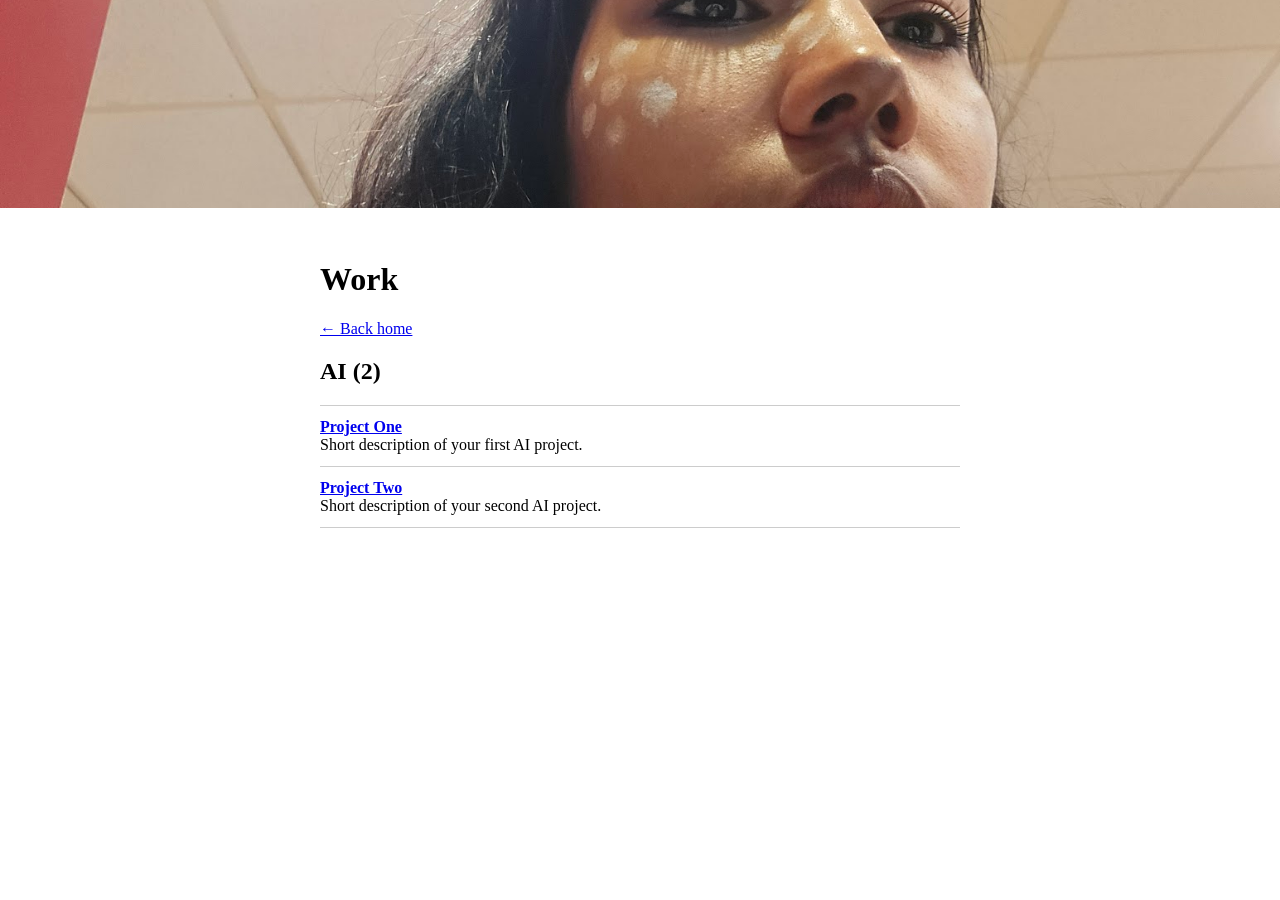
==== work.html @ 89f09817 "work tab, header picture" ====
<!DOCTYPE html>
<html lang="en">
<head>
    <meta charset="UTF-8">
    <meta name="viewport" content="width=device-width, initial-scale=1.0">
    <title>Work — Khushi Gupta</title>
    <link rel="stylesheet" href="styles.css">
</head>

<body>

    <header class="banner" aria-label="Profile header"></header>

    <main class="content">
        <h1>Work</h1>
        <p><a href="index.html">← Back home</a></p>

        <div id="all-work"></div>
    </main>

    <script src="projects.js"></script>
    <script>
        const container = document.getElementById("all-work");

        container.innerHTML = CATEGORIES.map((category) => {
            const projects = PROJECTS.filter((p) => p.category === category);
            const items = projects
                .map(
                    (p) => `
                <li>
                    <a href="${p.link}">${p.title}</a>
                    <br>${p.description}
                </li>`
                )
                .join("");

            return `
            <section>
                <h2>${category} (${projects.length})</h2>
                <ul class="project-list">${items}</ul>
            </section>`;
        }).join("");
    </script>

</body>
</html>
---- styles.css ----
body {
    margin: 0;
}

.banner {
    height: 13rem;
    background-image: url("20251101_005736.jpg");
    background-size: cover;
    background-position: center;
}

.content {
    max-width: 40rem;
    margin: 0 auto;
    padding: 2rem 6rem;
}

/* Work section — edit layout here only */
.work-categories {
    margin-bottom: 1rem;
}

.project-list {
    list-style: none;
    padding: 0;
    border-top: 1px solid #ccc;
}

.project-list li {
    border-bottom: 1px solid #ccc;
    padding: 0.75rem 0;
}

.project-list a {
    font-weight: bold;
}

.see-all {
    display: inline-block;
    margin-top: 1rem;
    padding: 0.5rem 0;
}
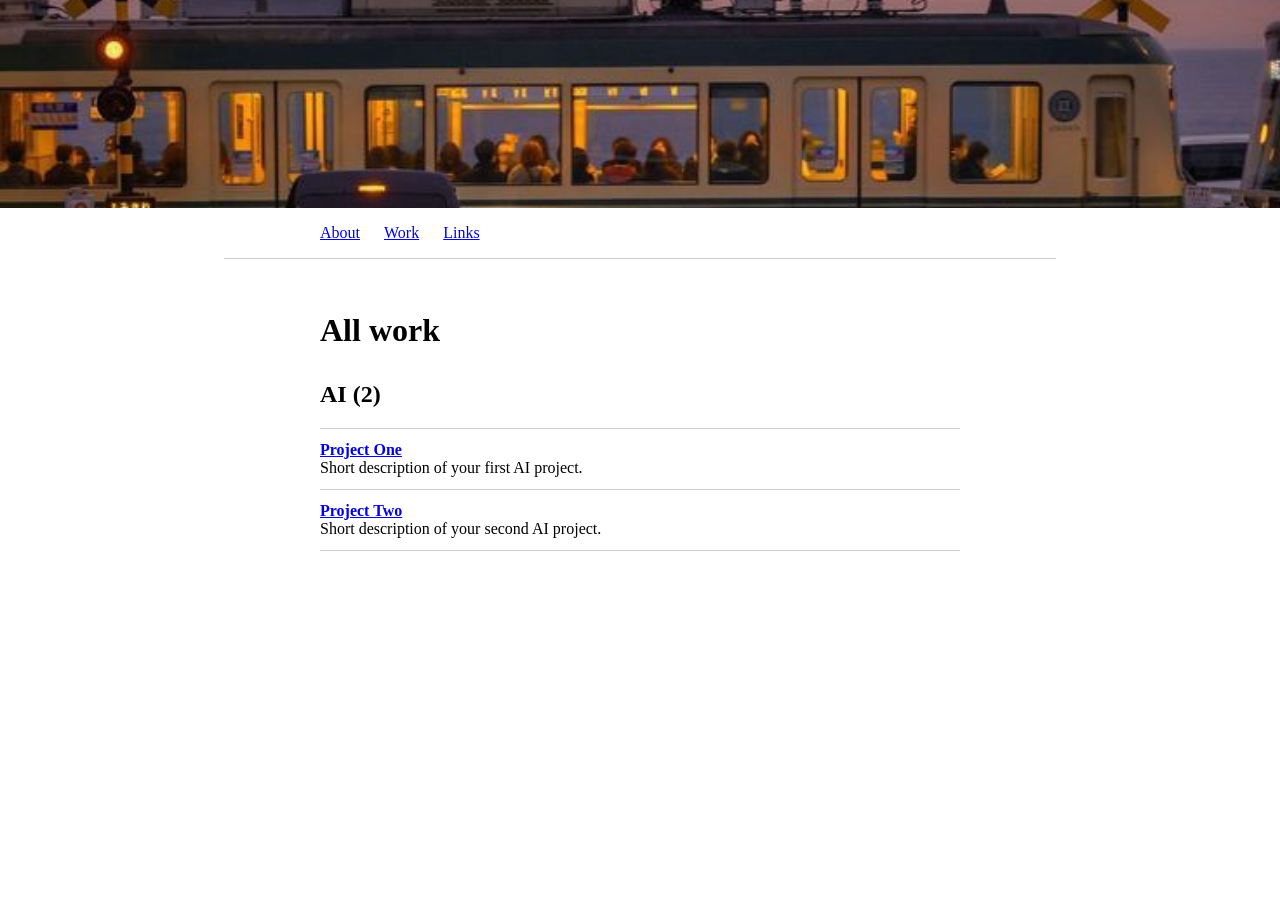
==== commit 456a0db3: "top nav bar" ====
--- a/work.html
+++ b/work.html
@@ -11,15 +11,18 @@
 
     <header class="banner" aria-label="Profile header"></header>
 
+    <nav class="top-nav" id="top-nav" aria-label="Main"></nav>
+
     <main class="content">
-        <h1>Work</h1>
-        <p><a href="index.html">← Back home</a></p>
-
+        <h1>All work</h1>
         <div id="all-work"></div>
     </main>
 
+    <script src="nav.js"></script>
     <script src="projects.js"></script>
     <script>
+        renderNav();
+
         const container = document.getElementById("all-work");
 
         container.innerHTML = CATEGORIES.map((category) => {
--- a/styles.css
+++ b/styles.css
@@ -4,7 +4,7 @@
 
 .banner {
     height: 13rem;
-    background-image: url("20251101_005736.jpg");
+    background-image: url("train.jpeg");
     background-size: cover;
     background-position: center;
 }
@@ -13,6 +13,21 @@
     max-width: 40rem;
     margin: 0 auto;
     padding: 2rem 6rem;
+}
+
+.top-nav {
+    max-width: 40rem;
+    margin: 0 auto;
+    padding: 1rem 6rem;
+    border-bottom: 1px solid #ccc;
+}
+
+.top-nav a {
+    margin-right: 1.5rem;
+}
+
+section {
+    margin-top: 2rem;
 }
 
 /* Work section — edit layout here only */
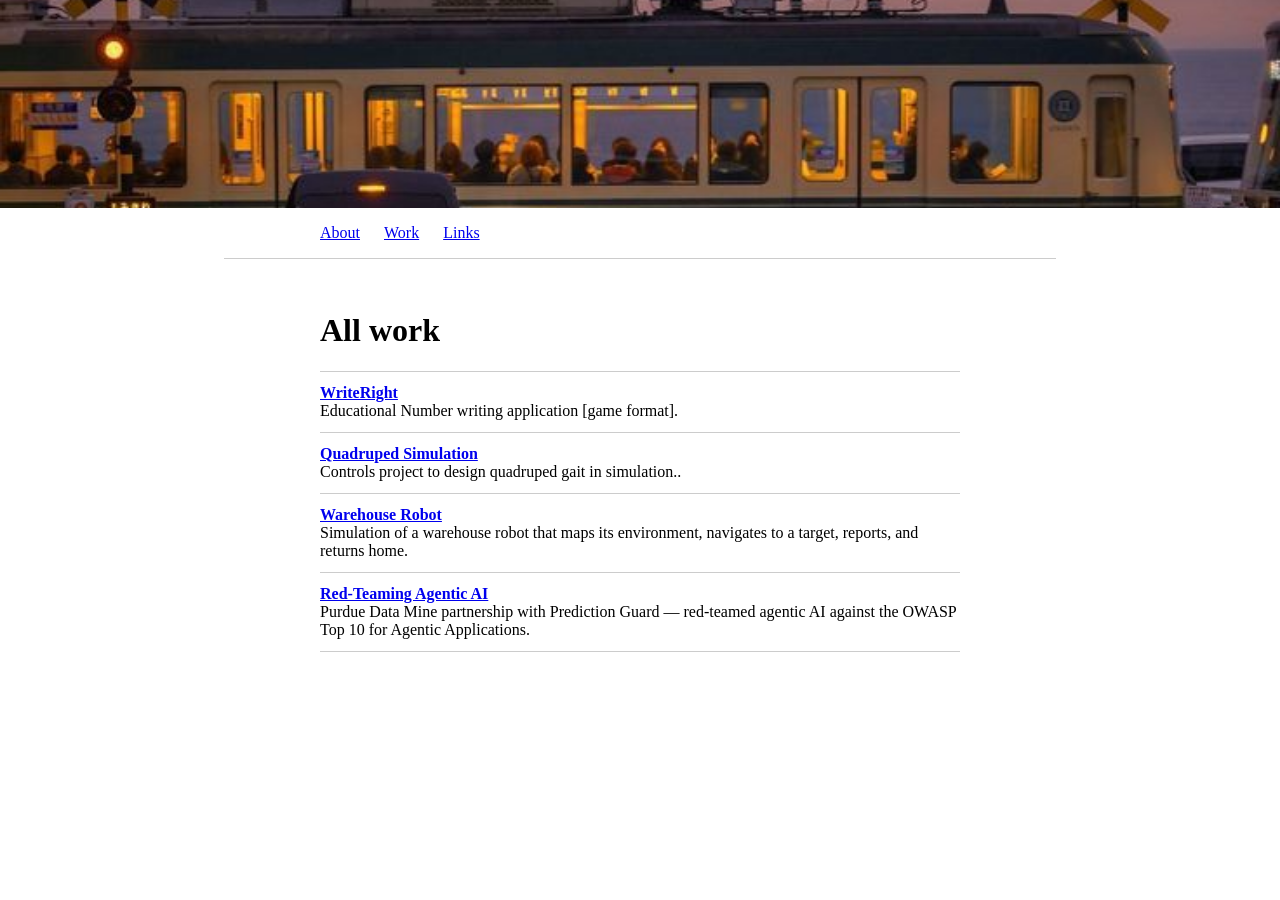
==== commit ca51352f: "Add Warehouse Robot and Prediction Guard projects; remove category labels. Co-authored-by: Cursor <c" ====
--- a/work.html
+++ b/work.html
@@ -15,34 +15,14 @@
 
     <main class="content">
         <h1>All work</h1>
-        <div id="all-work"></div>
+        <ul class="project-list" id="all-projects"></ul>
     </main>
 
     <script src="nav.js"></script>
     <script src="projects.js"></script>
     <script>
         renderNav();
-
-        const container = document.getElementById("all-work");
-
-        container.innerHTML = CATEGORIES.map((category) => {
-            const projects = PROJECTS.filter((p) => p.category === category);
-            const items = projects
-                .map(
-                    (p) => `
-                <li>
-                    <a href="${p.link}">${p.title}</a>
-                    <br>${p.description}
-                </li>`
-                )
-                .join("");
-
-            return `
-            <section>
-                <h2>${category} (${projects.length})</h2>
-                <ul class="project-list">${items}</ul>
-            </section>`;
-        }).join("");
+        renderProjectList("all-projects");
     </script>
 
 </body>
--- a/styles.css
+++ b/styles.css
@@ -31,10 +31,6 @@
 }
 
 /* Work section — edit layout here only */
-.work-categories {
-    margin-bottom: 1rem;
-}
-
 .project-list {
     list-style: none;
     padding: 0;
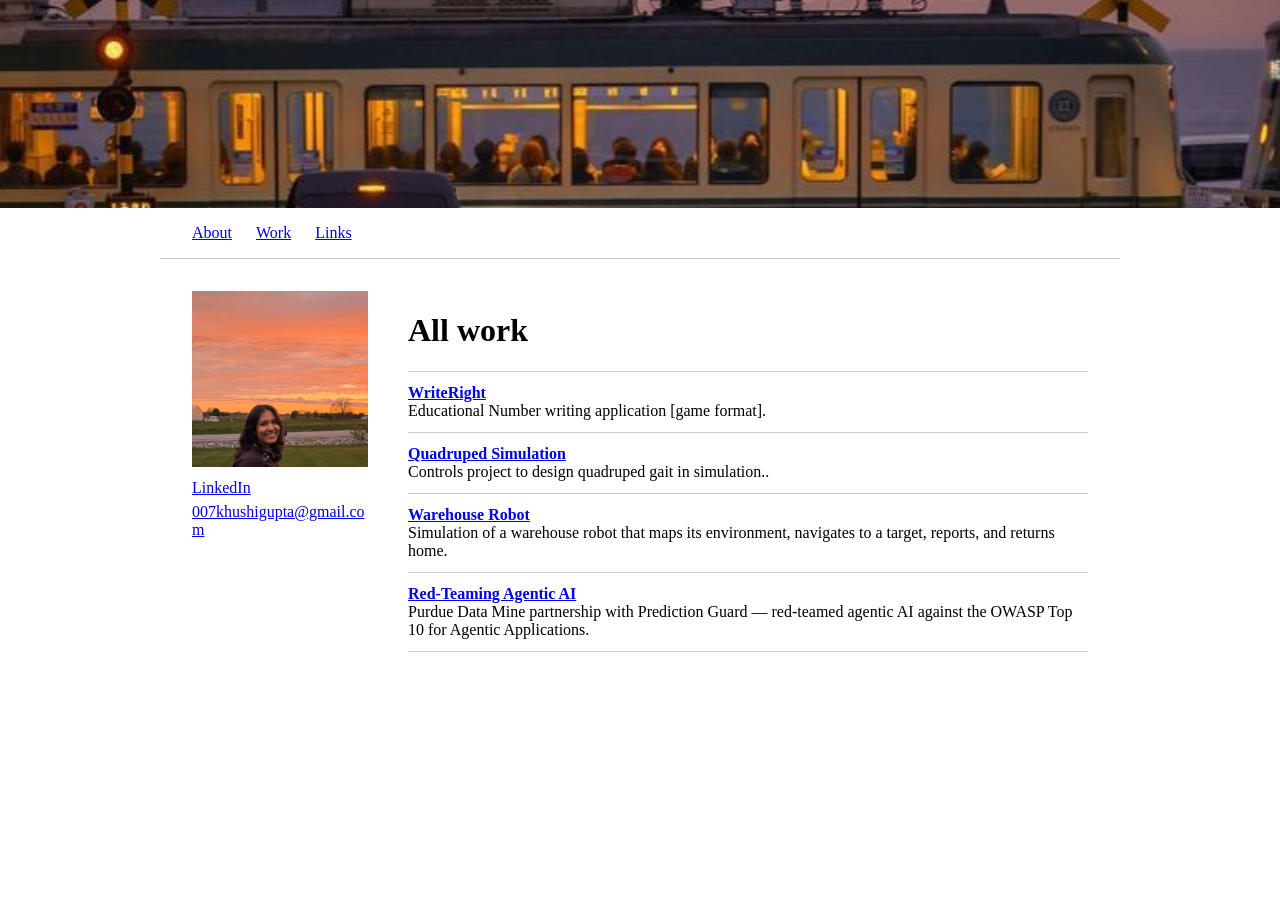
==== commit 19362351: "profile pic" ====
--- a/work.html
+++ b/work.html
@@ -13,10 +13,20 @@
 
     <nav class="top-nav" id="top-nav" aria-label="Main"></nav>
 
-    <main class="content">
-        <h1>All work</h1>
-        <ul class="project-list" id="all-projects"></ul>
-    </main>
+    <div class="page">
+        <aside class="profile" aria-label="Profile">
+            <img class="profile-photo" src="profile.jpeg" alt="Khushi Gupta">
+            <nav class="profile-links">
+                <a href="https://www.linkedin.com/in/khushigpta/">LinkedIn</a>
+                <a href="mailto:007khushigupta@gmail.com">007khushigupta@gmail.com</a>
+            </nav>
+        </aside>
+
+        <main class="content">
+            <h1>All work</h1>
+            <ul class="project-list" id="all-projects"></ul>
+        </main>
+    </div>
 
     <script src="nav.js"></script>
     <script src="projects.js"></script>
--- a/styles.css
+++ b/styles.css
@@ -9,21 +9,52 @@
     background-position: center;
 }
 
-.content {
-    max-width: 40rem;
+.top-nav {
+    max-width: 56rem;
     margin: 0 auto;
-    padding: 2rem 6rem;
-}
-
-.top-nav {
-    max-width: 40rem;
-    margin: 0 auto;
-    padding: 1rem 6rem;
+    padding: 1rem 2rem;
     border-bottom: 1px solid #ccc;
 }
 
 .top-nav a {
     margin-right: 1.5rem;
+}
+
+.page {
+    display: grid;
+    grid-template-columns: 11rem 1fr;
+    gap: 2.5rem;
+    max-width: 56rem;
+    margin: 0 auto;
+    padding: 2rem;
+}
+
+.profile {
+    display: flex;
+    flex-direction: column;
+    gap: 0.75rem;
+}
+
+.profile-photo {
+    width: 100%;
+    aspect-ratio: 1 / 1;
+    object-fit: cover;
+    object-position: center top;
+    display: block;
+}
+
+.profile-links {
+    display: flex;
+    flex-direction: column;
+    gap: 0.35rem;
+}
+
+.profile-links a {
+    word-break: break-word;
+}
+
+.content {
+    min-width: 0;
 }
 
 section {
@@ -51,3 +82,21 @@
     margin-top: 1rem;
     padding: 0.5rem 0;
 }
+
+@media (max-width: 700px) {
+    .page {
+        grid-template-columns: 1fr;
+        gap: 1.5rem;
+    }
+
+    .profile {
+        flex-direction: row;
+        align-items: flex-start;
+        gap: 1rem;
+    }
+
+    .profile-photo {
+        width: 7rem;
+        flex-shrink: 0;
+    }
+}
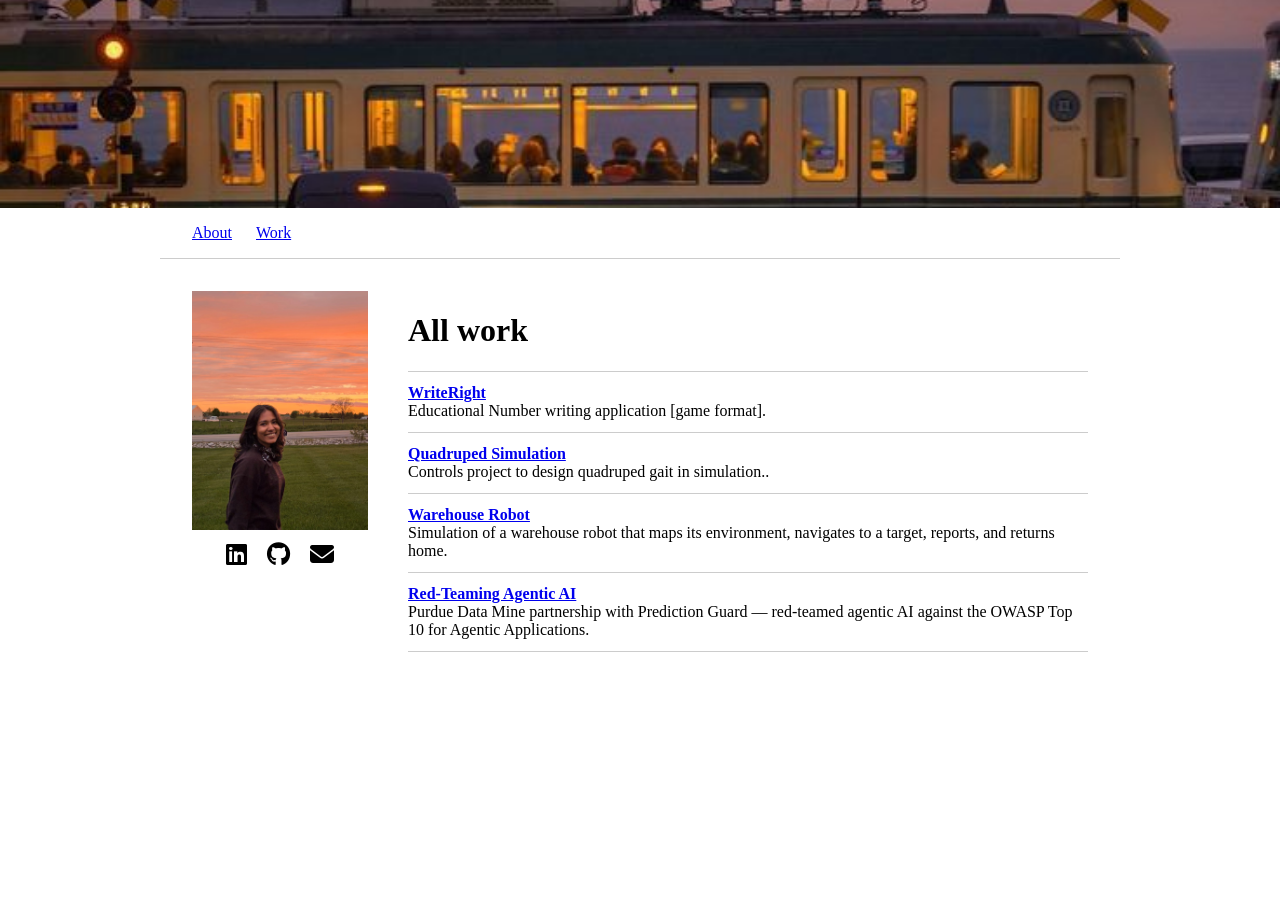
==== commit 3c408a70: "update" ====
--- a/work.html
+++ b/work.html
@@ -4,6 +4,7 @@
     <meta charset="UTF-8">
     <meta name="viewport" content="width=device-width, initial-scale=1.0">
     <title>Work — Khushi Gupta</title>
+    <link rel="stylesheet" href="https://cdnjs.cloudflare.com/ajax/libs/font-awesome/6.5.1/css/all.min.css">
     <link rel="stylesheet" href="styles.css">
 </head>
 
@@ -16,9 +17,10 @@
     <div class="page">
         <aside class="profile" aria-label="Profile">
             <img class="profile-photo" src="profile.jpeg" alt="Khushi Gupta">
-            <nav class="profile-links">
-                <a href="https://www.linkedin.com/in/khushigpta/">LinkedIn</a>
-                <a href="mailto:007khushigupta@gmail.com">007khushigupta@gmail.com</a>
+            <nav class="profile-links" aria-label="Social links">
+                <a href="https://www.linkedin.com/in/khushigpta/" aria-label="LinkedIn"><i class="fa-brands fa-linkedin"></i></a>
+                <a href="https://github.com/kgupt07" aria-label="GitHub"><i class="fa-brands fa-github"></i></a>
+                <a href="mailto:007khushigupta@gmail.com" aria-label="Email"><i class="fa-solid fa-envelope"></i></a>
             </nav>
         </aside>
 
--- a/styles.css
+++ b/styles.css
@@ -37,20 +37,25 @@
 
 .profile-photo {
     width: 100%;
-    aspect-ratio: 1 / 1;
-    object-fit: cover;
-    object-position: center top;
+    height: auto;
     display: block;
 }
 
 .profile-links {
     display: flex;
-    flex-direction: column;
-    gap: 0.35rem;
+    flex-direction: row;
+    justify-content: center;
+    align-items: center;
+    gap: 1.25rem;
+    font-size: 1.5rem;
 }
 
 .profile-links a {
-    word-break: break-word;
+    color: black;
+}
+
+.profile-links a:hover {
+    color: gray;
 }
 
 .content {
@@ -99,4 +104,8 @@
         width: 7rem;
         flex-shrink: 0;
     }
+
+    .profile-links {
+        justify-content: flex-start;
+    }
 }
